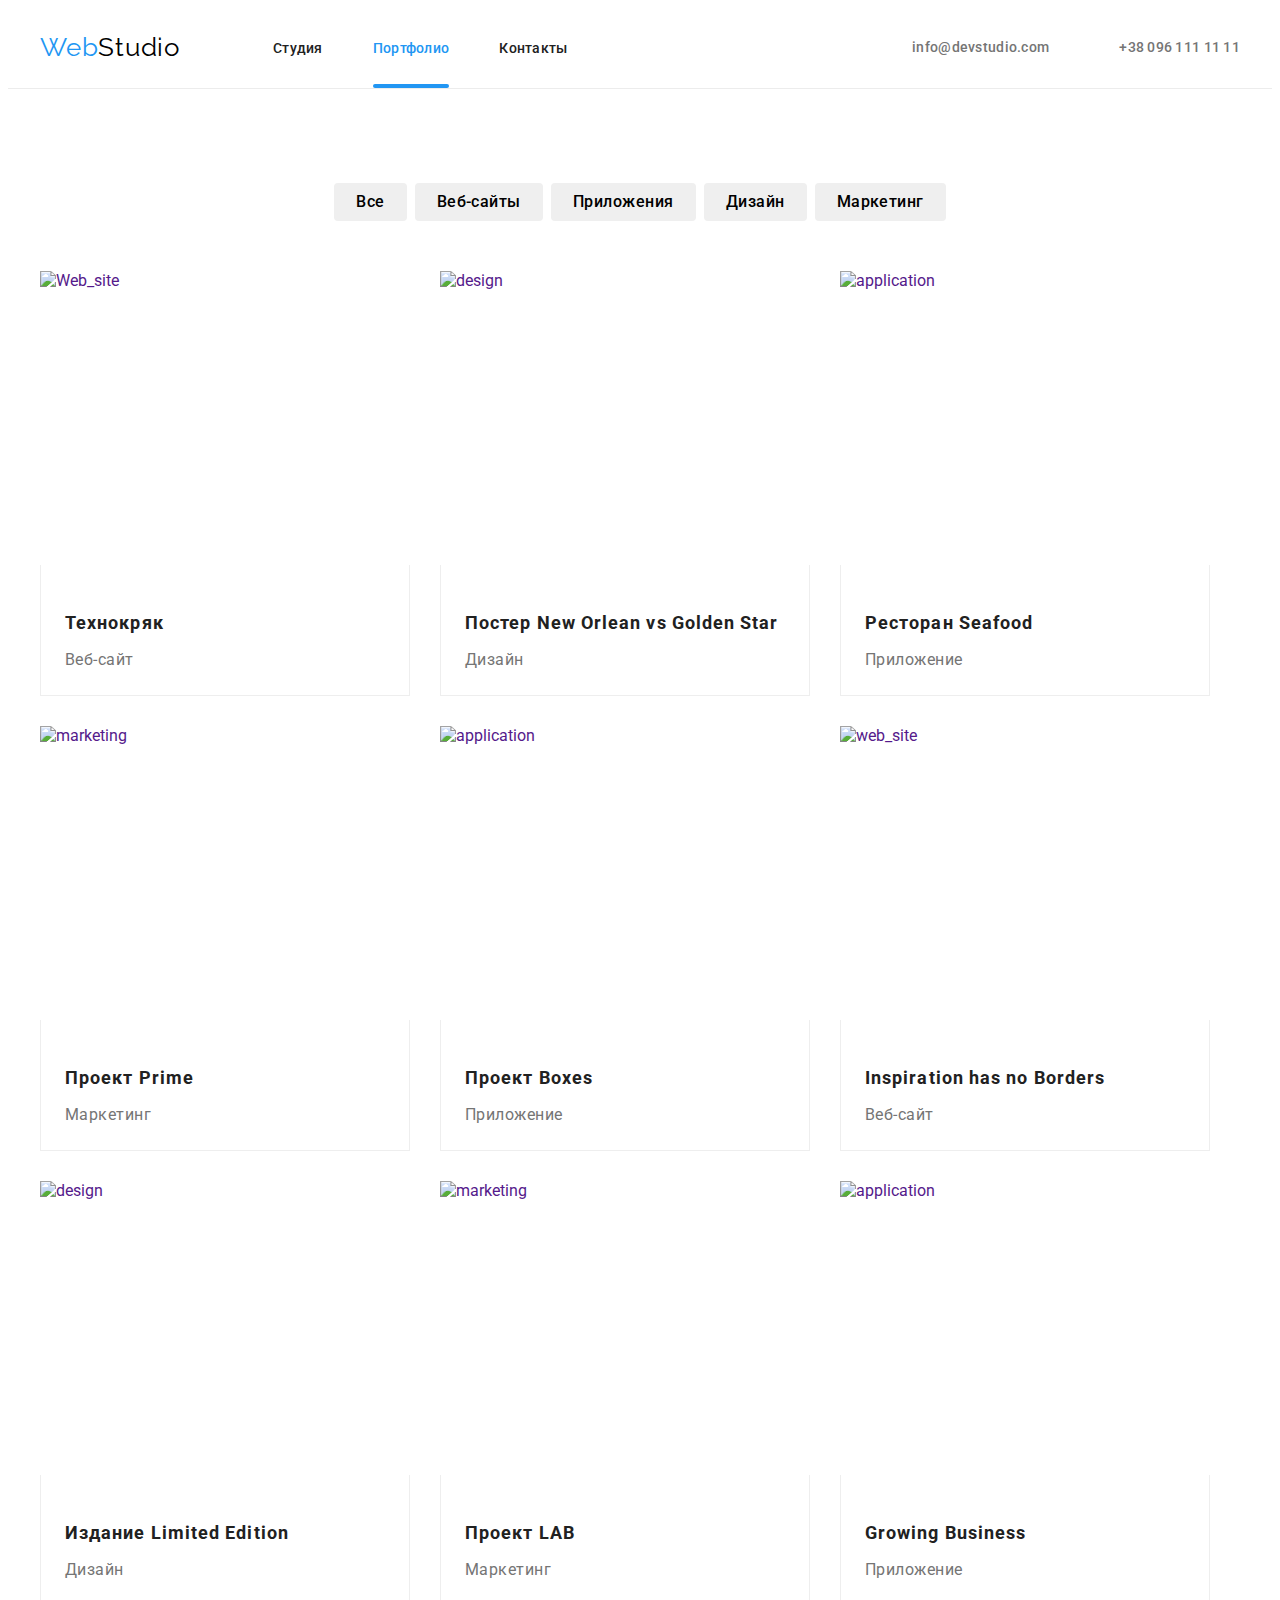
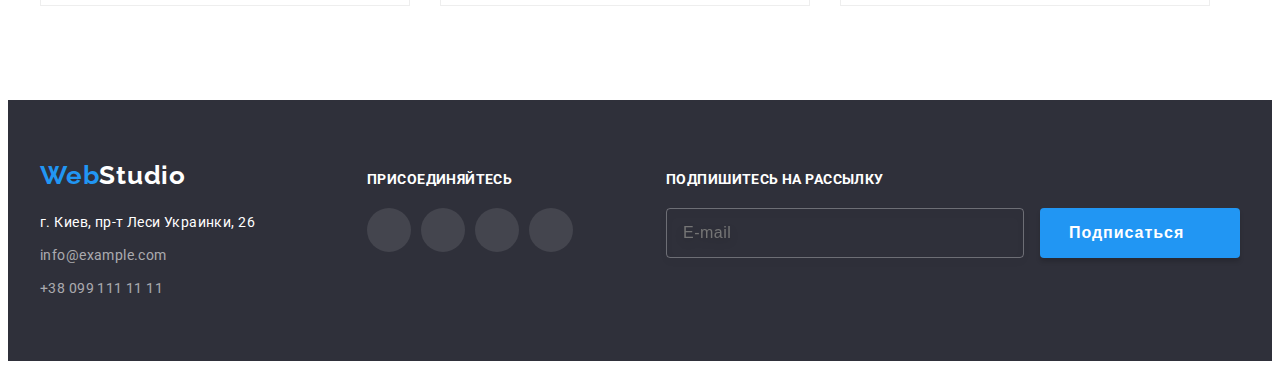
==== portfolio.html @ 1bbb50ca "зробив sass" ====
<!DOCTYPE html>
<html lang="ru">

<head>
    <meta charset="UTF-8">
    <meta http-equiv="X-UA-Compatible" content="IE=edge">
    <meta name="viewport" content="width=device-width, initial-scale=1.0">
    <title>Webstudio</title>
    <link rel="preconnect" href="https://fonts.googleapis.com">
    <link rel="preconnect" href="https://fonts.gstatic.com" crossorigin>
    <link
        href="https://fonts.googleapis.com/css2?family=Raleway:wght@700&family=Roboto:wght@400;500;700;900&display=swap"
        rel="stylesheet">
    
    <link rel="stylesheet" href="./css/modern-normalize.css">
    <link rel="stylesheet" href="./css/main.css">
</head>

<body>
    <header class="header">
        <div class="container header-container">
            <nav class="navigation">
                <a class="header-logo" href="./index.html"><span class="current">Web</span>Studio</a>
                <ul class="header-list">
                    <li class="navigation-item"><a href="./index.html" class="navigation-link">Студия</a></li>
                    <li class="navigation-item"><a href="./portfolio.html" class="navigation-link nav-underline"><span class="current">Портфолио</span></a></li>
                    <li class="navigation-item"><a href="" class="navigation-link">Контакты</a></li>
                </ul>
            </nav>
            <ul class="header-link">
                <li class="header-item"><a href="mailto:info@devstudio.com" class="header-link-mail">
                        <svg class="mail-icon" width="16" height="16">
                            <use href="./images/icons.svg#icon-envelope"></use>
                        </svg>info@devstudio.com</a></li>
                <li class="header-item"><a href="tel:+380961111111" class="header-link-tel">
                        <svg class="tel-icon" width="10" height="16">
                            <use href="./images/icons.svg#icon-smartphone"></use>
                        </svg>+38 096 111 11 11</a> </li>
            </ul>
        </div>
    </header>
    <main>
        <section class="section">
            <div class="container">
                <h1 class="visually-hidden" >Portfolio</h1>
                    <ul class="filter-list">
                        <li class="filter-item"><button type="button" class="filter-btn">Все</button></li>
                        <li class="filter-item"><button type="button" class="filter-btn">Веб-сайты</button></li>
                        <li class="filter-item"><button type="button" class="filter-btn">Приложения</button></li>
                        <li class="filter-item"><button type="button" class="filter-btn">Дизайн</button></li>
                        <li class="filter-item"><button type="button" class="filter-btn">Маркетинг</button></li>
                    </ul>
                <ul class="projects-list">
                    <li class="projects-item">
                        <a href="" class="projects-item-link">
                            <div class="project-tumb">
                                <img width="370" height="294" src="./images/pic-1.jpg" alt="Web_site">
                                <div class="project-overlay"> 
                                    <div class="project-text">
                                        <p class="hover-text">
                                        Технокряк это современная площадка распространения коронавируса. Компании используют эту платформу для цифрового
                                        шпионажа и атак на защищённые сервера конкурентов.
                                        </p>
                                    </div>
                                </div>
                            </div>
                            <div class="project-content"> <h2 class="project-name">Технокряк</h2>
                                <p class="project-type">Веб-сайт</p>
                            </div>
                        </a>
                    </li>
                    <li class="projects-item">
                        <a href="" class="projects-item-link">
                            <div class="project-tumb">
                                <img width="370" height="294" src="./images/pic-2.jpg" alt="design">
                                <div class="project-overlay">
                                    <div class="project-text">
                                        <p class="hover-text">
                                            Технокряк это современная площадка распространения коронавируса. Компании используют эту платформу для цифрового
                                            шпионажа и атак на защищённые сервера конкурентов.
                                        </p>
                                    </div>
                                </div>
                            </div>
                            <div class="project-content"> <h2 class="project-name">Постер <span lang="en">New Orlean vs Golden Star</span></h2>
                                <p class="project-type">Дизайн</p>
                            </div>
                        </a>
                    </li>
                    <li class="projects-item">
                        <a href="" class="projects-item-link">
                            <div class="project-tumb">
                                <img width="370" height="294" src="./images/pic-3.jpg" alt="application">
                                <div class="project-overlay">
                                    <div class="project-text">
                                        <p class="hover-text">
                                            Технокряк это современная площадка распространения коронавируса. Компании используют эту платформу для цифрового
                                            шпионажа и атак на защищённые сервера конкурентов.
                                        </p>
                                    </div>
                                </div>
                            </div>
                            <div class="project-content"><h2 class="project-name">Ресторан <span lang="en">Seafood</span></h2>
                                <p class="project-type">Приложение</p>
                            </div> 
                        </a>
                    </li>
                    <li class="projects-item">
                        <a href="" class="projects-item-link">
                            <div class="project-tumb">
                                <img width="370" height="294" src="./images/pic-4.jpg" alt="marketing">
                                <div class="project-overlay">
                                    <div class="project-text">
                                        <p class="hover-text">
                                            Технокряк это современная площадка распространения коронавируса. Компании используют эту платформу для
                                            цифрового
                                            шпионажа и атак на защищённые сервера конкурентов.
                                        </p>
                                    </div>
                                </div>
                            </div>
                            <div class="project-content"> <h2 class="project-name">Проект Prime</h2>
                                <p class="project-type">Маркетинг</p>
                            </div>
                        </a>
                    </li>
                    <li class="projects-item">
                        <a href="" class="projects-item-link">
                            <div class="project-tumb">
                                <img width="370" height="294" src="./images/pic-5.jpg" alt="application">
                                <div class="project-overlay">
                                    <div class="project-text">
                                        <p class="hover-text">
                                            Технокряк это современная площадка распространения коронавируса. Компании используют эту платформу для
                                            цифрового
                                            шпионажа и атак на защищённые сервера конкурентов.
                                        </p>
                                    </div>
                                </div>
                            </div>
                            <div class="project-content"> <h2 class="project-name">Проект <span lang="en">Boxes</span></h2>
                                <p class="project-type">Приложение</p>
                            </div>
                        </a>
                    </li>
                    <li class="projects-item">
                        <a href="" class="projects-item-link">
                            <div class="project-tumb">
                                <img width="370" height="294" src="./images/pic-6.jpg" alt="web_site">
                                <div class="project-overlay">
                                    <div class="project-text">
                                        <p class="hover-text">
                                            Технокряк это современная площадка распространения коронавируса. Компании используют эту платформу для
                                            цифрового
                                            шпионажа и атак на защищённые сервера конкурентов.
                                        </p>
                                    </div>
                                </div>
                            </div>
                            <div class="project-content"> <h2 class="project-name"><span lang="en">Inspiration has no Borders</span></h2>
                                <p class="project-type">Веб-сайт</p>
                            </div>
                        </a>
                    </li>
                    <li class="projects-item">
                        <a href="" class="projects-item-link">
                            <div class="project-tumb">
                                <img width="370" height="294" src="./images/pic-7.jpg" alt="design">
                                <div class="project-overlay">
                                    <div class="project-text">
                                        <p class="hover-text">
                                            Технокряк это современная площадка распространения коронавируса. Компании используют эту платформу для
                                            цифрового
                                            шпионажа и атак на защищённые сервера конкурентов.
                                        </p>
                                    </div>
                                </div>
                            </div>
                            <div class="project-content"> <h2 class="project-name">Издание <span lang="en">Limited Edition</span></h2>
                                <p class="project-type">Дизайн</p>
                            </div>
                        </a>
                    </li>
                    <li class="projects-item">
                        <a href="" class="projects-item-link">
                            <div class="project-tumb">
                                <img width="370" height="294" src="./images/pic-8.jpg" alt="marketing">
                                <div class="project-overlay">
                                    <div class="project-text">
                                        <p class="hover-text">
                                            Технокряк это современная площадка распространения коронавируса. Компании используют эту платформу для
                                            цифрового
                                            шпионажа и атак на защищённые сервера конкурентов.
                                        </p>
                                    </div>
                                </div>
                            </div>
                            <div class="project-content"> <h2 class="project-name">Проект <span lang="en">LAB</span></h2>
                                <p class="project-type">Маркетинг</p>
                            </div>
                        </a>
                    </li>
                    <li class="projects-item">
                        <a href="" class="projects-item-link">
                            <div class="project-tumb">
                                <img width="370" height="294" src="./images/pic-9.jpg" alt="application">
                                <div class="project-overlay">
                                    <div class="project-text">
                                        <p class="hover-text">
                                            Технокряк это современная площадка распространения коронавируса. Компании используют эту платформу для
                                            цифрового
                                            шпионажа и атак на защищённые сервера конкурентов.
                                        </p>
                                    </div>
                                </div>
                            </div>
                            <div class="project-content"> <h2 class="project-name"><span lang="en">Growing Business</span></h2>
                                <p class="project-type">Приложение</p>
                            </div>
                        </a>
                    </li>
                </ul>
            </div>
        </section>
    </main>
    <footer class="footer">
        <div class="container">
            <div class="footer-container">
                <div class="main-address">
                    <a class="footer-logo" href="./index.html"><span class="current">Web</span>Studio</a>
                    <address class="footer-contacts">
                        <ul class="footer-list">
                            <li class="footer-item-map">
                                <a class="footer-link-map" href="https://goo.gl/maps/9u9kL7aFhhk2bSxa9" target="_blank"
                                    rel="noopener noreferrer nofollow">г. Киев, пр-т Леси Украинки, 26</a>
                            </li>
                            <li class="footer-item-mail">
                                <a class="footer-link" href="mailto:info@example.com">info@example.com</a>
                            </li>
                            <li class="footer-item-tel">
                                <a class="footer-link" href="tel:+380991111111">+38 099 111 11 11</a>
                            </li>
                        </ul>
                    </address>
                </div>
                <div class="footer-social-links">
                    <p class="footer-subtitle">присоединяйтесь</p>
                    <ul class="footer-social-list">
                        <li class="footer-social-item">
                            <a class="footer-social-link" href="">
                                <svg class="footer-social-icon" width="20" height="20">
                                    <use href="./images/icons.svg#icon-instagram"></use>
                                </svg>
                            </a>
                        </li>
                        <li class="footer-social-item">
                            <a class="footer-social-link" href="">
                                <svg class="footer-social-icon" width="20" height="20">
                                    <use href="./images/icons.svg#icon-twitter"></use>
                                </svg>
                            </a>
                        </li>
                        <li class="footer-social-item">
                            <a class="footer-social-link" href="">
                                <svg class="footer-social-icon" width="20" height="20">
                                    <use href="./images/icons.svg#icon-facebook"></use>
                                </svg>
                            </a>
                        </li>
                        <li class="footer-social-item">
                            <a class="footer-social-link" href="">
                                <svg class="footer-social-icon" width="20" height="20">
                                    <use href="./images/icons.svg#icon-linkedin"></use>
                                </svg>
                            </a>
                        </li>
                    </ul>
                </div>
                <div class="subscription">
                    <p class="footer-subtitle">Подпишитесь на рассылку</p>
                    <form class="footer-form">
                        <input class="footer-form-input" type="email" name="user-email" id="email" placeholder="E-mail"
                            required>
                        <button class="subscription-btn" type="submit">Подписаться
                            <svg class="subscription-icon" width="24" height="24">
                                <use href="./images/icons.svg#icon-send">
                                </use>
                            </svg>
                        </button>
                    </form>
                </div>
            </div>
        </div>
    </footer>
</body>

</html>
---- css/main.css ----
:root {
  --accent-color: #2196F3;
  --header-logo-color: #000000;
  --navigation-text-color: #212121;
  --header-text-color: #757575;
  --hero-text-color: #FFFFFF;
  --hero-back-color: #2196F3;
  --about-subtitle-color: #212121;
  --about-desc-color: #757575;
  --title-text-color: #212121;
  --footer-logo-color: #FFFFFF;
  --footer-text-color: #FFFFFF;
  --footer-links-color: rgba(255, 255, 255, 0.6);
  --hero-background-color: #C4C4C4;
  --filter-title-color:#212121;
  --footer-back-color: #2F303A;
  --timing-function: cubic-bezier(0.4, 0, 0.2, 1);
}

p, h1, h2, h3, h4, h5, h6 {
  margin: 0;
}

ul {
  list-style: none;
  margin: 0;
  padding: 0;
}

button {
  cursor: pointer;
}

img {
  display: block;
}

body {
  font-family: "Roboto", sans-serif;
  color: #212121;
}

a {
  text-decoration: none;
}

textarea {
  resize: none;
}

.current {
  color: var(--accent-color);
}

.container {
  width: 1200px;
  padding-left: 15px;
  padding-right: 15px;
  margin: 0 auto;
}

.visually-hidden {
  position: absolute;
  white-space: nowrap;
  width: 1px;
  height: 1px;
  overflow: hidden;
  border: 0;
  padding: 0;
  clip: rect(0 0 0 0);
  clip-path: inset(50%);
  margin: -1px;
}

.header {
  padding-top: 24px;
  padding-bottom: 25px;
  border-bottom: 1px solid #ECECEC;
}

.header-container {
  display: flex;
  align-items: center;
}

.navigation {
  display: flex;
  align-items: center;
}

.header-logo {
  font-family: "Raleway", sans-serif;
  font-size: 26px;
  line-height: 1.2;
  letter-spacing: 0.03em;
  color: var(--header-logo-color);
  margin-right: 93px;
}

.header-list {
  display: flex;
}

.navigation-item + .navigation-item {
  margin-left: 50px;
}

.navigation-link {
  position: relative;
  font-weight: 500;
  font-size: 14px;
  line-height: 1.14;
  letter-spacing: 0.02em;
  color: var(--navigation-text-color);
  padding-top: 32px;
  padding-bottom: 32px;
  transition: color 250ms var(--timing-function);
}

.navigation-link:hover, .navigation-link:focus {
  color: var(--accent-color);
}

.nav-underline::after {
  content: "";
  position: absolute;
  left: 0;
  bottom: 0;
  display: block;
  width: 100%;
  height: 4px;
  border-radius: 2px;
  background-color: var(--accent-color);
  transition: opacity 250ms var(--timing-function);
}

.header-link {
  display: flex;
  margin-left: auto;
}

.header-item {
  margin-left: 50px;
}

.header-link-mail, .header-link-tel {
  align-items: center;
  display: flex;
  font-weight: 500;
  font-size: 14px;
  line-height: 1.14;
  letter-spacing: 0.02em;
  color: var(--header-text-color);
  transition: color 250ms var(--timing-function);
}

.header-link-mail:hover, .header-link-mail:focus, .header-link-tel:hover, .header-link-tel:focus {
  color: var(--accent-color);
}

.mail-icon, .tel-icon {
  fill: currentColor;
  margin-right: 10px;
}

.hero {
  background-color: var(--hero-background-color);
  background-image: linear-gradient(rgba(47, 48, 58, 0.4), rgba(47, 48, 58, 0.4)), url(../images/hero-bg.jpg);
  background-repeat: no-repeat;
  background-position: center;
  background-size: cover;
  text-align: center;
  padding: 200px 0;
  max-width: 1600px;
  margin: 0 auto;
}

.hero-slogan {
  font-weight: 900;
  font-size: 44px;
  line-height: 1.36;
  text-align: center;
  letter-spacing: 0.06em;
  text-transform: uppercase;
  color: var(--hero-text-color);
  width: 696px;
  margin: 0 auto;
}

.hero-btn {
  font-family: inherit;
  font-weight: 700;
  font-size: 16px;
  line-height: 1.87;
  letter-spacing: 0.06em;
  background-color: var(--accent-color);
  color: var(--hero-text-color);
  border-radius: 4px;
  border: 0px;
  min-width: 200px;
  height: 50px;
  margin-top: 30px;
  transition: box-shadow 250ms var(--timing-function);
}

.hero-btn:hover, .hero-btn:focus {
  box-shadow: 0px 4px 4px rgba(0, 0, 0, 0.15);
}

.section {
  padding-top: 94px;
  padding-bottom: 94px;
}

.about-list {
  display: flex;
  justify-content: center;
}

.about-item {
  width: 270px;
}

.about-item-icon {
  height: 120px;
  background: #F5F4FA;
  border-radius: 4px;
  display: flex;
  align-items: center;
  justify-content: center;
}

.item-icon {
  display: flex;
}

.about-item + .about-item {
  margin-left: 30px;
}

.about-subtitle {
  font-weight: bold;
  font-size: 14px;
  line-height: 1.14;
  letter-spacing: 0.03em;
  text-transform: uppercase;
  color: var(--about-subtitle-color);
  margin-bottom: 10px;
  margin-top: 30px;
}

.about-desc {
  font-size: 14px;
  line-height: 1.71;
  letter-spacing: 0.03em;
  color: var(--about-desc-color);
}

.title {
  font-size: 36px;
  line-height: 1.16;
  text-align: center;
  letter-spacing: 0.03em;
  color: var(--title-text-color);
  margin-bottom: 50px;
}

.about-tasks {
  padding-top: 0px;
}

.about-tasks-list {
  display: flex;
  margin-left: -30px;
  margin-bottom: -30px;
  flex-wrap: wrap;
}

.about-tasks-item {
  position: relative;
  flex-basis: calc(100% / 3 - 30px);
  margin-left: 30px;
  margin-bottom: 30px;
}

.about-tasks-products {
  position: absolute;
  bottom: 0;
  width: 100%;
  height: 70px;
  display: flex;
  justify-content: center;
  align-items: center;
  font-weight: 700;
  font-size: 14px;
  line-height: 1.14;
  letter-spacing: 0.03em;
  text-transform: uppercase;
  background: rgba(47, 48, 58, 0.8);
  color: #FFFFFF;
}

.about-team {
  background: #F5F4FA;
}

.about-team-list {
  display: flex;
  margin-left: -30px;
  margin-bottom: -30px;
  flex-wrap: wrap;
}

.about-team-item {
  flex-basis: calc(100% / 4 - 30px);
  margin-left: 30px;
  margin-bottom: 30px;
  box-shadow: 0px 1px 3px rgba(0, 0, 0, 0.12), 0px 1px 1px rgba(0, 0, 0, 0.14), 0px 2px 1px rgba(0, 0, 0, 0.2);
  background: #FFFFFF;
  border-radius: 0px 0px 4px 4px;
}

.about-team-content {
  text-align: center;
  padding-top: 30px;
  padding-bottom: 30px;
}

.workman {
  font-weight: 500;
  font-size: 16px;
  line-height: 1.18;
  letter-spacing: 0.03em;
  color: var(--title-text-color);
  margin-bottom: 10px;
}

.speciality {
  font-size: 16px;
  line-height: 1.18;
  letter-spacing: 0.03em;
  color: var(--about-desc-color);
  margin-bottom: 16px;
}

.workman-social-list {
  display: flex;
  justify-content: center;
}

.workman-social-link {
  width: 44px;
  height: 44px;
  border-radius: 50%;
  display: flex;
  align-items: center;
  justify-content: center;
  color: #AFB1B8;
  transition: color 250ms var(--timing-function), background-color 250ms var(--timing-function);
}

.workman-social-link:hover, .workman-social-link:focus {
  color: #FFFFFF;
  background-color: var(--accent-color);
}

.workman-social-icon {
  fill: currentColor;
}

.clients-links-list {
  display: flex;
  justify-content: center;
}

.clients-links-item + .clients-links-item {
  margin-left: 30px;
}

.client-link {
  width: 170px;
  height: 92px;
  border: 1px solid;
  display: flex;
  align-items: center;
  justify-content: center;
  border-radius: 4px;
  color: #afb1b8;
  transition: color 250ms var(--timing-function), border-color 250ms var(--timing-function);
}

.client-link:hover, .client-link:focus {
  color: var(--accent-color);
  border-color: var(--accent-color);
}

.client-link-icon {
  width: 106px;
  height: 60px;
  fill: currentColor;
}

.footer {
  background-color: var(--footer-back-color);
  max-width: 1600px;
  margin: 0 auto;
  padding-top: 60px;
  padding-bottom: 60px;
}

.footer-container {
  display: flex;
  align-items: baseline;
}

.main-address {
  flex-grow: 1;
  margin-right: 70px;
}

.footer-logo {
  display: block;
  font-family: "Raleway", sans-serif;
  font-weight: 700;
  font-size: 26px;
  line-height: 1.19;
  letter-spacing: 0.03em;
  color: var(--footer-logo-color);
  margin-bottom: 20px;
}

.footer-link-map {
  font-style: normal;
  font-size: 14px;
  line-height: 1.71;
  letter-spacing: 0.03em;
  color: white;
  margin-bottom: 9px;
  transition: color 250ms var(--timing-function);
}

.footer-link-map:hover, .footer-link-map:focus {
  color: var(--accent-color);
}

.footer-link {
  font-style: normal;
  font-size: 14px;
  line-height: 1.71;
  letter-spacing: 0.03em;
  color: var(--footer-links-color);
  transition: color 250ms var(--timing-function);
}

.footer-link:hover, .footer-link:focus {
  color: var(--accent-color);
}

.footer-item-map {
  margin-bottom: 9px;
}

.footer-item-mail {
  margin-bottom: 9px;
}

.footer-subtitle {
  display: inline-block;
  font-weight: 700;
  font-size: 14px;
  line-height: 1.14;
  letter-spacing: 0.03em;
  text-transform: uppercase;
  color: var(--footer-text-color);
  margin-bottom: 20px;
}

.footer-social-list {
  display: flex;
  justify-content: center;
}

.footer-social-item + .footer-social-item {
  margin-left: 10px;
}

.footer-social-link {
  width: 44px;
  height: 44px;
  border-radius: 50%;
  display: flex;
  align-items: center;
  justify-content: center;
  background: rgba(255, 255, 255, 0.1);
  transition: background-color 250ms var(--timing-function);
}

.footer-social-link:hover, .footer-social-link:focus {
  background-color: var(--accent-color);
}

.footer-social-icon {
  fill: var(--footer-text-color);
}

.subscription {
  margin-left: 93px;
}

.footer-form {
  justify-content: space-between;
}

.footer-form-input {
  width: 358px;
  height: 50px;
  background-color: transparent;
  border: 1px solid rgba(255, 255, 255, 0.3);
  box-sizing: border-box;
  filter: drop-shadow(0px 4px 4px rgba(0, 0, 0, 0.15));
  border-radius: 4px;
  padding-left: 16px;
  color: rgba(255, 255, 255, 0.6);
  font-size: 16px;
  line-height: 1.25;
  letter-spacing: 0.03em;
  display: inline-block;
}

.subscription-btn {
  width: 200px;
  height: 50px;
  background-color: var(--accent-color);
  box-shadow: 0px 4px 4px rgba(0, 0, 0, 0.15);
  border-radius: 4px;
  border: 0px;
  font-weight: 700;
  font-size: 16px;
  line-height: 1.87;
  letter-spacing: 0.06em;
  color: #FFFFFF;
  margin-left: 12px;
  padding: 10px 28px 10px 29px;
  display: inline-flex;
  align-items: center;
}

.subscription-icon {
  margin-left: 10px;
}

.backdrop {
  position: fixed;
  top: 0px;
  left: 0px;
  width: 100%;
  height: 100%;
  background-color: rgba(0, 0, 0, 0.2);
  opacity: 1;
  transition: opacity 250ms var(--timing-function);
}

.backdrop.is-hidden {
  opacity: 0;
  pointer-events: none;
}

.modal {
  position: absolute;
  top: 50%;
  left: 50%;
  transform: translate(-50%, -50%);
  min-width: 528px;
  min-height: 581px;
  background-color: #FFFFFF;
  padding: 15px;
  box-shadow: 0px 1px 3px rgba(0, 0, 0, 0.12), 0px 1px 1px rgba(0, 0, 0, 0.14), 0px 2px 1px rgba(0, 0, 0, 0.2);
  border-radius: 4px;
  padding: 40px;
}

.modal-title {
  font-style: normal;
  font-weight: 700;
  font-size: 20px;
  line-height: 1.15;
  text-align: center;
  letter-spacing: 0.03em;
  color: var(--about-subtitle-color);
  margin-bottom: 12px;
}

.form {
  width: 448px;
}

.form-field {
  display: flex;
  flex-direction: column;
  margin-bottom: 10px;
}

.form-label {
  display: block;
  font-style: normal;
  font-weight: normal;
  font-size: 12px;
  line-height: 1.16;
  letter-spacing: 0.01em;
  color: #757575;
  margin-bottom: 4px;
  position: relative;
}

.modal-input-wrap {
  position: relative;
}

.form-input {
  width: 100%;
  height: 40px;
  border: 1px solid rgba(33, 33, 33, 0.2);
  box-sizing: border-box;
  border-radius: 4px;
  padding-left: 42px;
  outline: none;
  cursor: pointer;
  transition: border-color 250ms var(--timing-function);
}

.form-input:focus {
  border-color: var(--accent-color);
}

.modal-icon {
  position: absolute;
  top: 50%;
  left: 12px;
  transform: translateY(-50%);
  transition: filter 250ms var(--timing-function), fill 250ms var(--timing-function);
}

.form-input:focus + .modal-icon {
  fill: var(--accent-color);
  filter: drop-shadow(0px 4px 4px rgba(0, 0, 0, 0.25));
}

.modal-comment {
  margin-bottom: -10px;
}

.form-comment {
  width: 100%;
  height: 120px;
  padding: 12px 16px;
  border: 1px solid rgba(33, 33, 33, 0.2);
  border-radius: 4px;
  outline: none;
  cursor: pointer;
  font: inherit;
  transition: border-color 250ms var(--timing-function);
}

.form-comment:focus {
  border-color: var(--accent-color);
}

.form-comment::placeholder {
  font-size: 14px;
  line-height: 1.14;
  letter-spacing: 0.01em;
  color: rgba(117, 117, 117, 0.5);
}

.checkbox-block {
  margin-top: 20px;
  margin-bottom: 30px;
  display: flex;
  align-items: center;
  justify-content: center;
}

.modal-check-text {
  display: flex;
  align-items: center;
  font-size: 14px;
  line-height: 1.71;
  letter-spacing: 0.03em;
  color: #757575;
}

.modal-check-icon {
  fill: transparent;
}

.modal-check-text span {
  width: 16px;
  height: 15px;
  border: 2px solid var(--about-subtitle-color);
  border-radius: 2px;
  margin-right: 7px;
  display: flex;
  align-items: center;
  justify-content: center;
}

.modal-check:checked + .modal-check-text > span {
  background-color: #2196F3;
  border: none;
}

.modal-check:checked + .modal-check-text svg {
  fill: var(--footer-logo-color);
}

.modal-submit {
  display: flex;
  justify-content: center;
}

.modal-submit-btn {
  width: 200px;
  height: 50px;
  background: #2196F3;
  box-shadow: 0px 4px 4px rgba(0, 0, 0, 0.15);
  border-radius: 4px;
  border: none;
  font-weight: 700;
  font-size: 16px;
  line-height: 1.87;
  letter-spacing: 0.06em;
  color: #FFFFFF;
}

.policy-link {
  text-decoration-line: underline;
  color: #2196F3;
}

.close-modal {
  position: absolute;
  width: 30px;
  height: 30px;
  background: #FFFFFF;
  border: 1px solid rgba(0, 0, 0, 0.1);
  border-radius: 50%;
  top: 8px;
  right: 8px;
}

.close-modal-icon {
  padding: auto;
  cursor: pointer;
  transition: fill 250ms var(--timing-function);
}

.close-modal-icon:hover {
  fill: var(--accent-color);
}

.filter-item + .filter-item {
  margin-left: 8px;
}

.filter-btn {
  font-family: inherit;
  font-weight: 500;
  font-size: 16px;
  line-height: 1.62;
  text-align: center;
  letter-spacing: 0.03em;
  border: 0px;
  border-radius: 4px;
  padding-top: 6px;
  padding-right: 22px;
  padding-bottom: 6px;
  padding-left: 22px;
  transition: color 250ms var(--timing-function), background-color 250ms var(--timing-function), box-shadow 250ms var(--timing-function);
}

.filter-btn:hover, .filter-btn:focus {
  color: var(--hero-text-color);
  background-color: var(--accent-color);
  box-shadow: 0px 3px 1px rgba(0, 0, 0, 0.1), 0px 1px 2px rgba(0, 0, 0, 0.08), 0px 2px 2px rgba(0, 0, 0, 0.12);
}

.filter-list {
  display: flex;
  margin-bottom: 50px;
  justify-content: center;
}

.projects-list {
  display: flex;
  margin-left: -30px;
  margin-bottom: -30px;
  flex-wrap: wrap;
}

.projects-item {
  flex-basis: calc(100% / 9 - 30px);
  margin-left: 30px;
  margin-bottom: 30px;
}

.projects-item-link {
  display: inline-block;
  transition: background-color 250ms var(--timing-function), box-shadow 250ms var(--timing-function);
}

.projects-item-link:hover, .projects-item-link:focus {
  background-color: #FFFFFF;
  box-shadow: 0px 1px 1px rgba(0, 0, 0, 0.12), 0px 4px 4px rgba(0, 0, 0, 0.06), 1px 4px 6px rgba(0, 0, 0, 0.16);
}

.projects-item-link:hover .project-overlay, .projects-item-link:focus .project-overlay {
  transform: translateY(0%);
}

.project-tumb {
  position: relative;
  overflow: hidden;
}

.project-overlay {
  position: absolute;
  top: 0;
  left: 0;
  width: 100%;
  height: 100%;
  background-color: rgba(33, 150, 243, 0.9);
  transform: translateY(150%);
  transition: transform 250ms var(--timing-function);
}

.project-text {
  position: absolute;
  top: 50%;
  left: 50%;
  transform: translate(-50%, -50%);
}

.project-content {
  background: #FFFFFF;
  border: 1px solid #EEEEEE;
  border-top: 0px;
  box-sizing: border-box;
  padding: 20px 24px;
  position: relative;
}

.project-name {
  font-size: 18px;
  line-height: 2.00;
  letter-spacing: 0.06em;
  color: var(--filter-title-color);
  margin-top: 20px;
  margin-bottom: 4px;
}

.project-type {
  font-size: 16px;
  line-height: 1.87;
  letter-spacing: 0.03em;
  color: var(--about-desc-color);
}

.hover-text {
  width: 322px;
  font-size: 18px;
  line-height: 1.56;
  letter-spacing: 0.03em;
  color: var(--hero-text-color);
}
/*# sourceMappingURL=main.css.map */
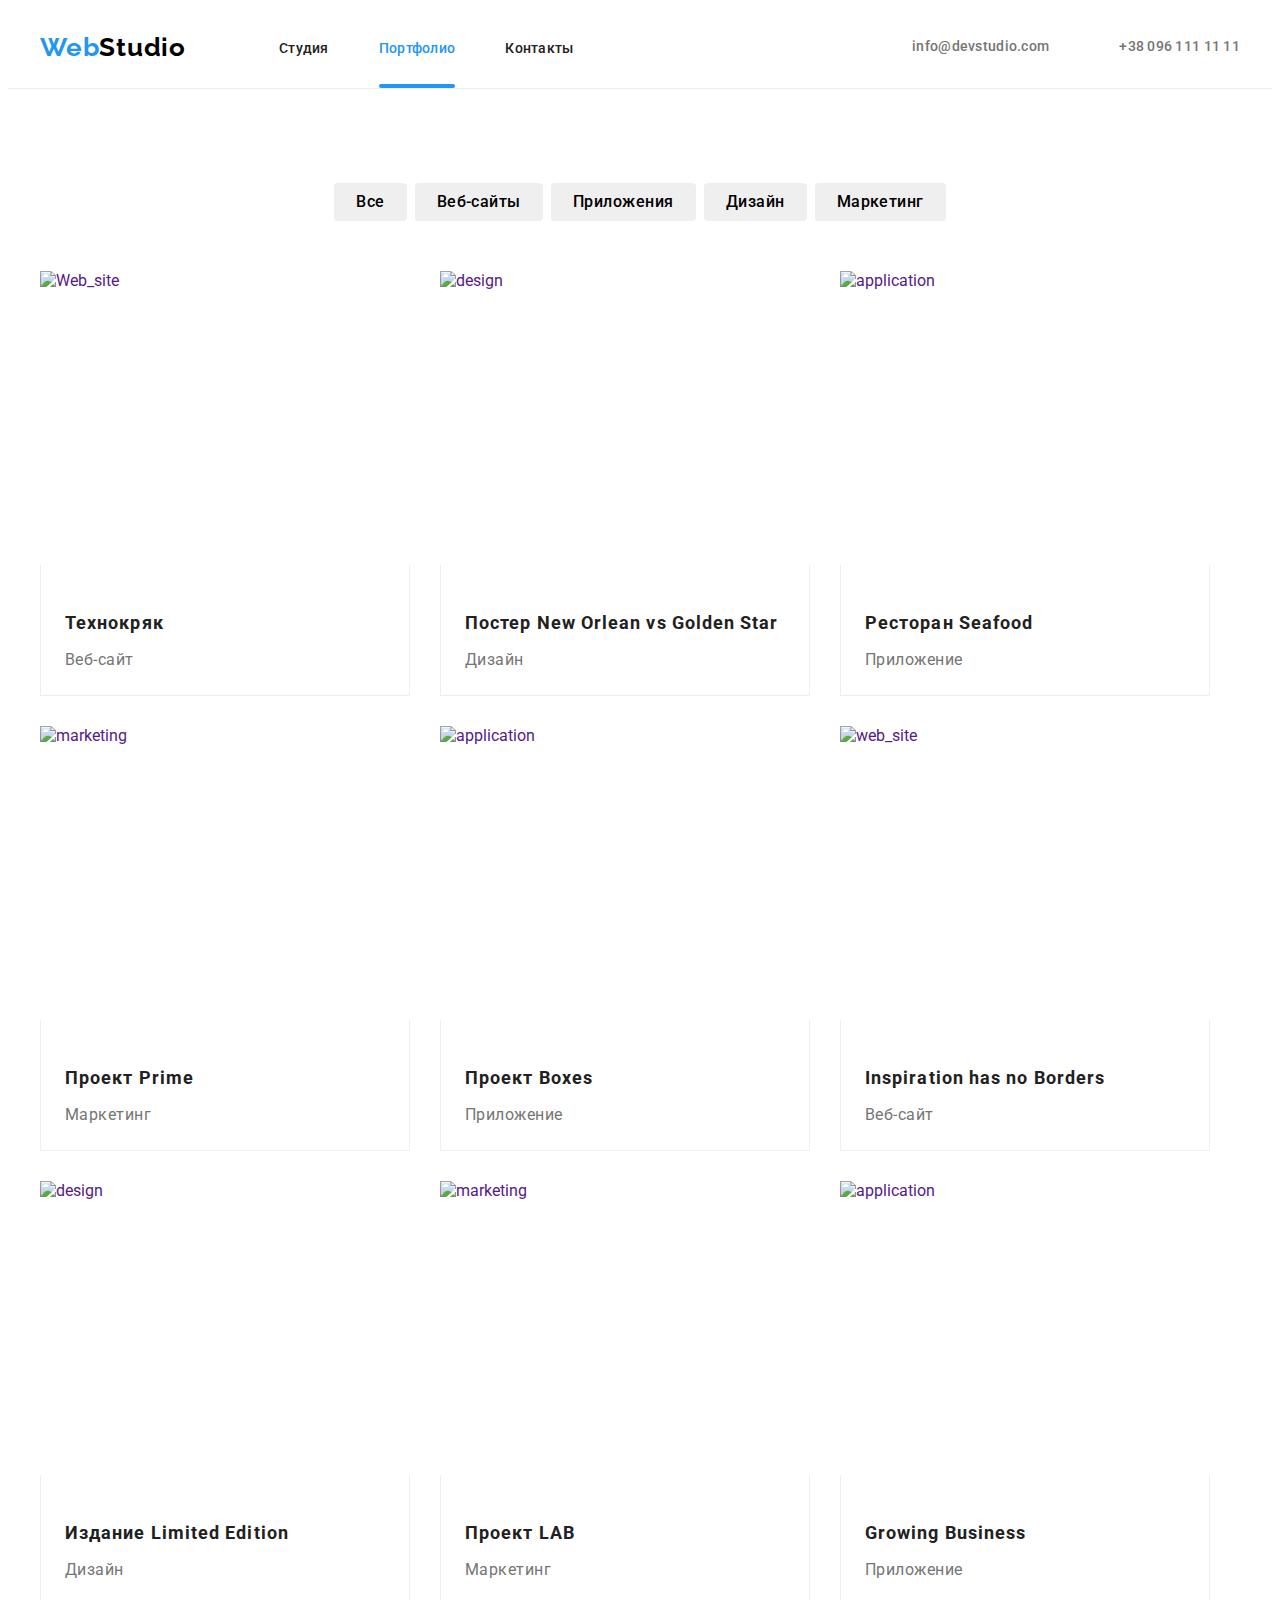
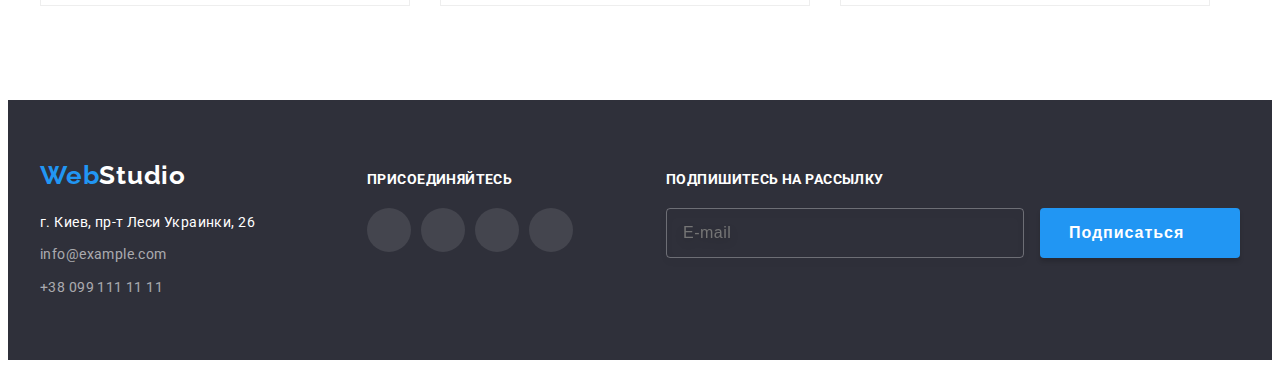
==== commit 6b961dc0: "останній варіант перед здачею" ====
--- a/portfolio.html
+++ b/portfolio.html
@@ -18,204 +18,203 @@
 
 <body>
     <header class="header">
-        <div class="container header-container">
-            <nav class="navigation">
-                <a class="header-logo" href="./index.html"><span class="current">Web</span>Studio</a>
-                <ul class="header-list">
-                    <li class="navigation-item"><a href="./index.html" class="navigation-link">Студия</a></li>
-                    <li class="navigation-item"><a href="./portfolio.html" class="navigation-link nav-underline"><span class="current">Портфолио</span></a></li>
-                    <li class="navigation-item"><a href="" class="navigation-link">Контакты</a></li>
+        <div class="container header__content">
+        <nav class="navigation">
+            <a class="logo logo--header-theme" href="./index.html"><span class="current">Web</span>Studio</a>
+                <ul class="nav-list">
+                    <li class="nav-list__item">
+                        <a href="./index.html" class="nav-list__link">Студия</a></li>
+                    <li class="nav-list__item">
+                        <a href="./portfolio.html" class="nav-list__link nav-underline"><span class="current">Портфолио</span></a></li>
+                    <li class="nav-list__item">
+                        <a href="" class="nav-list__link">Контакты</a></li>
                 </ul>
-            </nav>
-            <ul class="header-link">
-                <li class="header-item"><a href="mailto:info@devstudio.com" class="header-link-mail">
-                        <svg class="mail-icon" width="16" height="16">
-                            <use href="./images/icons.svg#icon-envelope"></use>
-                        </svg>info@devstudio.com</a></li>
-                <li class="header-item"><a href="tel:+380961111111" class="header-link-tel">
-                        <svg class="tel-icon" width="10" height="16">
-                            <use href="./images/icons.svg#icon-smartphone"></use>
-                        </svg>+38 096 111 11 11</a> </li>
+        </nav>
+            <ul class="header-link ">
+                <li class="header-link__item"><a href="mailto:info@devstudio.com" class="header-link__mail">
+                    <svg class="header-link__mail-icon" width="16" height="16"><use href="./images/icons.svg#icon-envelope"></use></svg>info@devstudio.com</a></li>
+                <li class="header-link__item"><a href="tel:+380961111111" class="header-link__tel">
+                    <svg class="header-link__tel-icon" width="10" height="16"><use href="./images/icons.svg#icon-smartphone"></use></svg>+38 096 111 11 11</a> </li>
             </ul>
         </div>
     </header>
     <main>
         <section class="section">
-            <div class="container">
-                <h1 class="visually-hidden" >Portfolio</h1>
-                    <ul class="filter-list">
-                        <li class="filter-item"><button type="button" class="filter-btn">Все</button></li>
-                        <li class="filter-item"><button type="button" class="filter-btn">Веб-сайты</button></li>
-                        <li class="filter-item"><button type="button" class="filter-btn">Приложения</button></li>
-                        <li class="filter-item"><button type="button" class="filter-btn">Дизайн</button></li>
-                        <li class="filter-item"><button type="button" class="filter-btn">Маркетинг</button></li>
+            <div class="portfolio-content container">
+                <h1 class="portfolio-content__title visually-hidden" >Portfolio</h1>
+                    <ul class="portfolio-content__list filter-list">
+                        <li class="filter-list__item"><button type="button" class="filter-list__btn">Все</button></li>
+                        <li class="filter-list__item"><button type="button" class="filter-list__btn">Веб-сайты</button></li>
+                        <li class="filter-list__item"><button type="button" class="filter-list__btn">Приложения</button></li>
+                        <li class="filter-list__item"><button type="button" class="filter-list__btn">Дизайн</button></li>
+                        <li class="filter-list__item"><button type="button" class="filter-list__btn">Маркетинг</button></li>
                     </ul>
-                <ul class="projects-list">
-                    <li class="projects-item">
-                        <a href="" class="projects-item-link">
-                            <div class="project-tumb">
+                <ul class="projects">
+                    <li class="projects__item">
+                        <a href="" class="projects__link">
+                            <div class="projects__tumb">
                                 <img width="370" height="294" src="./images/pic-1.jpg" alt="Web_site">
-                                <div class="project-overlay"> 
-                                    <div class="project-text">
-                                        <p class="hover-text">
+                                <div class="projects__overlay"> 
+                                    <div class="projects__text">
+                                        <p class="projects__hover">
                                         Технокряк это современная площадка распространения коронавируса. Компании используют эту платформу для цифрового
                                         шпионажа и атак на защищённые сервера конкурентов.
                                         </p>
                                     </div>
                                 </div>
                             </div>
-                            <div class="project-content"> <h2 class="project-name">Технокряк</h2>
-                                <p class="project-type">Веб-сайт</p>
-                            </div>
-                        </a>
-                    </li>
-                    <li class="projects-item">
-                        <a href="" class="projects-item-link">
-                            <div class="project-tumb">
+                            <div class="projects__content"> <h2 class="projects__name">Технокряк</h2>
+                                <p class="projects__type">Веб-сайт</p>
+                            </div>
+                        </a>
+                    </li>
+                    <li class="projects__item">
+                        <a href="" class="projects__link">
+                            <div class="projects__tumb">
                                 <img width="370" height="294" src="./images/pic-2.jpg" alt="design">
-                                <div class="project-overlay">
-                                    <div class="project-text">
-                                        <p class="hover-text">
+                                <div class="projects__overlay">
+                                    <div class="projects__text">
+                                        <p class="projects__hover">
                                             Технокряк это современная площадка распространения коронавируса. Компании используют эту платформу для цифрового
                                             шпионажа и атак на защищённые сервера конкурентов.
                                         </p>
                                     </div>
                                 </div>
                             </div>
-                            <div class="project-content"> <h2 class="project-name">Постер <span lang="en">New Orlean vs Golden Star</span></h2>
-                                <p class="project-type">Дизайн</p>
-                            </div>
-                        </a>
-                    </li>
-                    <li class="projects-item">
-                        <a href="" class="projects-item-link">
-                            <div class="project-tumb">
+                            <div class="projects__content"> <h2 class="projects__name">Постер <span lang="en">New Orlean vs Golden Star</span></h2>
+                                <p class="projects__type">Дизайн</p>
+                            </div>
+                        </a>
+                    </li>
+                    <li class="projects__item">
+                        <a href="" class="projects__link">
+                            <div class="projects__tumb">
                                 <img width="370" height="294" src="./images/pic-3.jpg" alt="application">
-                                <div class="project-overlay">
-                                    <div class="project-text">
-                                        <p class="hover-text">
+                                <div class="projects__overlay">
+                                    <div class="projects__text">
+                                        <p class="projects__hover">
                                             Технокряк это современная площадка распространения коронавируса. Компании используют эту платформу для цифрового
                                             шпионажа и атак на защищённые сервера конкурентов.
                                         </p>
                                     </div>
                                 </div>
                             </div>
-                            <div class="project-content"><h2 class="project-name">Ресторан <span lang="en">Seafood</span></h2>
-                                <p class="project-type">Приложение</p>
+                            <div class="projects__content"><h2 class="projects__name">Ресторан <span lang="en">Seafood</span></h2>
+                                <p class="projects__type">Приложение</p>
                             </div> 
                         </a>
                     </li>
-                    <li class="projects-item">
-                        <a href="" class="projects-item-link">
-                            <div class="project-tumb">
+                    <li class="projects__item">
+                        <a href="" class="projects__link">
+                            <div class="projects__tumb">
                                 <img width="370" height="294" src="./images/pic-4.jpg" alt="marketing">
-                                <div class="project-overlay">
-                                    <div class="project-text">
-                                        <p class="hover-text">
-                                            Технокряк это современная площадка распространения коронавируса. Компании используют эту платформу для
-                                            цифрового
-                                            шпионажа и атак на защищённые сервера конкурентов.
-                                        </p>
-                                    </div>
-                                </div>
-                            </div>
-                            <div class="project-content"> <h2 class="project-name">Проект Prime</h2>
-                                <p class="project-type">Маркетинг</p>
-                            </div>
-                        </a>
-                    </li>
-                    <li class="projects-item">
-                        <a href="" class="projects-item-link">
-                            <div class="project-tumb">
+                                <div class="projects__overlay">
+                                    <div class="projects__text">
+                                        <p class="projects__hover">
+                                            Технокряк это современная площадка распространения коронавируса. Компании используют эту платформу для
+                                            цифрового
+                                            шпионажа и атак на защищённые сервера конкурентов.
+                                        </p>
+                                    </div>
+                                </div>
+                            </div>
+                            <div class="projects__content"> <h2 class="projects__name">Проект Prime</h2>
+                                <p class="projects__type">Маркетинг</p>
+                            </div>
+                        </a>
+                    </li>
+                    <li class="projects__item">
+                        <a href="" class="projects__link">
+                            <div class="projects__tumb">
                                 <img width="370" height="294" src="./images/pic-5.jpg" alt="application">
-                                <div class="project-overlay">
-                                    <div class="project-text">
-                                        <p class="hover-text">
-                                            Технокряк это современная площадка распространения коронавируса. Компании используют эту платформу для
-                                            цифрового
-                                            шпионажа и атак на защищённые сервера конкурентов.
-                                        </p>
-                                    </div>
-                                </div>
-                            </div>
-                            <div class="project-content"> <h2 class="project-name">Проект <span lang="en">Boxes</span></h2>
-                                <p class="project-type">Приложение</p>
-                            </div>
-                        </a>
-                    </li>
-                    <li class="projects-item">
-                        <a href="" class="projects-item-link">
-                            <div class="project-tumb">
+                                <div class="projects__overlay">
+                                    <div class="projects__text">
+                                        <p class="projects__hover">
+                                            Технокряк это современная площадка распространения коронавируса. Компании используют эту платформу для
+                                            цифрового
+                                            шпионажа и атак на защищённые сервера конкурентов.
+                                        </p>
+                                    </div>
+                                </div>
+                            </div>
+                            <div class="projects__content"> <h2 class="projects__name">Проект <span lang="en">Boxes</span></h2>
+                                <p class="projects__type">Приложение</p>
+                            </div>
+                        </a>
+                    </li>
+                    <li class="projects__item">
+                        <a href="" class="projects__link">
+                            <div class="projects__tumb">
                                 <img width="370" height="294" src="./images/pic-6.jpg" alt="web_site">
-                                <div class="project-overlay">
-                                    <div class="project-text">
-                                        <p class="hover-text">
-                                            Технокряк это современная площадка распространения коронавируса. Компании используют эту платформу для
-                                            цифрового
-                                            шпионажа и атак на защищённые сервера конкурентов.
-                                        </p>
-                                    </div>
-                                </div>
-                            </div>
-                            <div class="project-content"> <h2 class="project-name"><span lang="en">Inspiration has no Borders</span></h2>
-                                <p class="project-type">Веб-сайт</p>
-                            </div>
-                        </a>
-                    </li>
-                    <li class="projects-item">
-                        <a href="" class="projects-item-link">
-                            <div class="project-tumb">
+                                <div class="projects__overlay">
+                                    <div class="projects__text">
+                                        <p class="projects__hover">
+                                            Технокряк это современная площадка распространения коронавируса. Компании используют эту платформу для
+                                            цифрового
+                                            шпионажа и атак на защищённые сервера конкурентов.
+                                        </p>
+                                    </div>
+                                </div>
+                            </div>
+                            <div class="projects__content"> <h2 class="projects__name"><span lang="en">Inspiration has no Borders</span></h2>
+                                <p class="projects__type">Веб-сайт</p>
+                            </div>
+                        </a>
+                    </li>
+                    <li class="projects__item">
+                        <a href="" class="projects__link">
+                            <div class="projects__tumb">
                                 <img width="370" height="294" src="./images/pic-7.jpg" alt="design">
-                                <div class="project-overlay">
-                                    <div class="project-text">
-                                        <p class="hover-text">
-                                            Технокряк это современная площадка распространения коронавируса. Компании используют эту платформу для
-                                            цифрового
-                                            шпионажа и атак на защищённые сервера конкурентов.
-                                        </p>
-                                    </div>
-                                </div>
-                            </div>
-                            <div class="project-content"> <h2 class="project-name">Издание <span lang="en">Limited Edition</span></h2>
-                                <p class="project-type">Дизайн</p>
-                            </div>
-                        </a>
-                    </li>
-                    <li class="projects-item">
-                        <a href="" class="projects-item-link">
-                            <div class="project-tumb">
+                                <div class="projects__overlay">
+                                    <div class="projects__text">
+                                        <p class="projects__hover">
+                                            Технокряк это современная площадка распространения коронавируса. Компании используют эту платформу для
+                                            цифрового
+                                            шпионажа и атак на защищённые сервера конкурентов.
+                                        </p>
+                                    </div>
+                                </div>
+                            </div>
+                            <div class="projects__content"> <h2 class="projects__name">Издание <span lang="en">Limited Edition</span></h2>
+                                <p class="projects__type">Дизайн</p>
+                            </div>
+                        </a>
+                    </li>
+                    <li class="projects__item">
+                        <a href="" class="projects__link">
+                            <div class="projects__tumb">
                                 <img width="370" height="294" src="./images/pic-8.jpg" alt="marketing">
-                                <div class="project-overlay">
-                                    <div class="project-text">
-                                        <p class="hover-text">
-                                            Технокряк это современная площадка распространения коронавируса. Компании используют эту платформу для
-                                            цифрового
-                                            шпионажа и атак на защищённые сервера конкурентов.
-                                        </p>
-                                    </div>
-                                </div>
-                            </div>
-                            <div class="project-content"> <h2 class="project-name">Проект <span lang="en">LAB</span></h2>
-                                <p class="project-type">Маркетинг</p>
-                            </div>
-                        </a>
-                    </li>
-                    <li class="projects-item">
-                        <a href="" class="projects-item-link">
-                            <div class="project-tumb">
+                                <div class="projects__overlay">
+                                    <div class="projects__text">
+                                        <p class="projects__hover">
+                                            Технокряк это современная площадка распространения коронавируса. Компании используют эту платформу для
+                                            цифрового
+                                            шпионажа и атак на защищённые сервера конкурентов.
+                                        </p>
+                                    </div>
+                                </div>
+                            </div>
+                            <div class="projects__content"> <h2 class="projects__name">Проект <span lang="en">LAB</span></h2>
+                                <p class="projects__type">Маркетинг</p>
+                            </div>
+                        </a>
+                    </li>
+                    <li class="projects__item">
+                        <a href="" class="projects__link">
+                            <div class="projects__tumb">
                                 <img width="370" height="294" src="./images/pic-9.jpg" alt="application">
-                                <div class="project-overlay">
-                                    <div class="project-text">
-                                        <p class="hover-text">
-                                            Технокряк это современная площадка распространения коронавируса. Компании используют эту платформу для
-                                            цифрового
-                                            шпионажа и атак на защищённые сервера конкурентов.
-                                        </p>
-                                    </div>
-                                </div>
-                            </div>
-                            <div class="project-content"> <h2 class="project-name"><span lang="en">Growing Business</span></h2>
-                                <p class="project-type">Приложение</p>
+                                <div class="projects__overlay">
+                                    <div class="projects__text">
+                                        <p class="projects__hover">
+                                            Технокряк это современная площадка распространения коронавируса. Компании используют эту платформу для
+                                            цифрового
+                                            шпионажа и атак на защищённые сервера конкурентов.
+                                        </p>
+                                    </div>
+                                </div>
+                            </div>
+                            <div class="projects__content"> <h2 class="projects__name"><span lang="en">Growing Business</span></h2>
+                                <p class="projects__type">Приложение</p>
                             </div>
                         </a>
                     </li>
@@ -223,66 +222,64 @@
             </div>
         </section>
     </main>
-    <footer class="footer">
+    <footer class="footer-section">
         <div class="container">
-            <div class="footer-container">
-                <div class="main-address">
-                    <a class="footer-logo" href="./index.html"><span class="current">Web</span>Studio</a>
-                    <address class="footer-contacts">
-                        <ul class="footer-list">
-                            <li class="footer-item-map">
-                                <a class="footer-link-map" href="https://goo.gl/maps/9u9kL7aFhhk2bSxa9" target="_blank"
-                                    rel="noopener noreferrer nofollow">г. Киев, пр-т Леси Украинки, 26</a>
-                            </li>
-                            <li class="footer-item-mail">
-                                <a class="footer-link" href="mailto:info@example.com">info@example.com</a>
-                            </li>
-                            <li class="footer-item-tel">
-                                <a class="footer-link" href="tel:+380991111111">+38 099 111 11 11</a>
-                            </li>
-                        </ul>
-                    </address>
+            <div class="footer-content">
+                <div class="footer-address main-address">
+                <a class="footer-address__logo logo logo--footer-theme" href="./index.html"><span class="current">Web</span>Studio</a>
+                <address class="footer-address__address-form">
+                    <ul class="footer-address__list">
+                        <li class="footer-address__item-map">
+                            <a class="footer-address__link-map" href="https://goo.gl/maps/9u9kL7aFhhk2bSxa9" target="_blank" rel="noopener noreferrer nofollow">г. Киев, пр-т Леси Украинки, 26</a>
+                        </li>
+                        <li class="footer-address__item-mail">
+                            <a class="footer-address__link" href="mailto:info@example.com">info@example.com</a>
+                        </li>
+                        <li class="footer-address__item-tel">
+                            <a class="footer-address__link" href="tel:+380991111111">+38 099 111 11 11</a>
+                        </li>
+                    </ul>
+                </address>
                 </div>
-                <div class="footer-social-links">
-                    <p class="footer-subtitle">присоединяйтесь</p>
-                    <ul class="footer-social-list">
-                        <li class="footer-social-item">
-                            <a class="footer-social-link" href="">
-                                <svg class="footer-social-icon" width="20" height="20">
-                                    <use href="./images/icons.svg#icon-instagram"></use>
-                                </svg>
-                            </a>
-                        </li>
-                        <li class="footer-social-item">
-                            <a class="footer-social-link" href="">
-                                <svg class="footer-social-icon" width="20" height="20">
-                                    <use href="./images/icons.svg#icon-twitter"></use>
-                                </svg>
-                            </a>
-                        </li>
-                        <li class="footer-social-item">
-                            <a class="footer-social-link" href="">
-                                <svg class="footer-social-icon" width="20" height="20">
-                                    <use href="./images/icons.svg#icon-facebook"></use>
-                                </svg>
-                            </a>
-                        </li>
-                        <li class="footer-social-item">
-                            <a class="footer-social-link" href="">
-                                <svg class="footer-social-icon" width="20" height="20">
-                                    <use href="./images/icons.svg#icon-linkedin"></use>
-                                </svg>
-                            </a>
+                <div class="footer-socials">
+                    <p class="footer-socials__sub footer-subtitle">присоединяйтесь</p>
+                    <ul class="footer-socials__list">
+                        <li class="footer-socials__item">
+                        <a class="footer-socials__link" href="">
+                            <svg class="footer-socials__icon" width="20" height="20">
+                                <use href="./images/icons.svg#icon-instagram"></use>
+                            </svg>
+                        </a>
+                        </li>
+                        <li class="footer-socials__item">
+                        <a class="footer-socials__link" href="">
+                            <svg class="footer-socials__icon" width="20" height="20">
+                                <use href="./images/icons.svg#icon-twitter"></use>
+                            </svg>
+                        </a>
+                        </li>
+                        <li class="footer-socials__item">
+                        <a class="footer-socials__link" href="">
+                            <svg class="footer-socials__icon" width="20" height="20">
+                                <use href="./images/icons.svg#icon-facebook"></use>
+                            </svg>
+                        </a>
+                        </li>
+                        <li class="footer-socials__item">
+                        <a class="footer-socials__link" href="">
+                            <svg class="footer-socials__icon" width="20" height="20">
+                                <use href="./images/icons.svg#icon-linkedin"></use>
+                            </svg>
+                        </a>
                         </li>
                     </ul>
                 </div>
-                <div class="subscription">
-                    <p class="footer-subtitle">Подпишитесь на рассылку</p>
-                    <form class="footer-form">
-                        <input class="footer-form-input" type="email" name="user-email" id="email" placeholder="E-mail"
-                            required>
-                        <button class="subscription-btn" type="submit">Подписаться
-                            <svg class="subscription-icon" width="24" height="24">
+                <div class="subscription subscr-content">
+                    <p class="subscription__subtitle footer-subtitle">Подпишитесь на рассылку</p>
+                    <form class="subscription__form">
+                        <input class="subscription__input" type="email" name="user-email" id="email" placeholder="E-mail" required>
+                        <button class="subscription__btn" type="submit">Подписаться 
+                            <svg class="subscription__icon" width="24" height="24">
                                 <use href="./images/icons.svg#icon-send">
                                 </use>
                             </svg>
--- a/css/main.css
+++ b/css/main.css
@@ -72,13 +72,32 @@
   margin: -1px;
 }
 
+.logo {
+  font-family: "Raleway", sans-serif;
+  font-weight: 700;
+  font-size: 26px;
+  line-height: 1.19;
+  letter-spacing: 0.03em;
+}
+
+.logo--header-theme {
+  margin-right: 93px;
+  color: var(--header-logo-color);
+}
+
+.logo--footer-theme {
+  display: block;
+  color: var(--footer-logo-color);
+  margin-bottom: 20px;
+}
+
 .header {
   padding-top: 24px;
   padding-bottom: 25px;
   border-bottom: 1px solid #ECECEC;
 }
 
-.header-container {
+.header__content {
   display: flex;
   align-items: center;
 }
@@ -88,24 +107,15 @@
   align-items: center;
 }
 
-.header-logo {
-  font-family: "Raleway", sans-serif;
-  font-size: 26px;
-  line-height: 1.2;
-  letter-spacing: 0.03em;
-  color: var(--header-logo-color);
-  margin-right: 93px;
-}
-
-.header-list {
-  display: flex;
-}
-
-.navigation-item + .navigation-item {
+.nav-list {
+  display: flex;
+}
+
+.nav-list__item + .nav-list__item {
   margin-left: 50px;
 }
 
-.navigation-link {
+.nav-list__link {
   position: relative;
   font-weight: 500;
   font-size: 14px;
@@ -117,7 +127,7 @@
   transition: color 250ms var(--timing-function);
 }
 
-.navigation-link:hover, .navigation-link:focus {
+.nav-list__link:hover, .nav-list__link:focus {
   color: var(--accent-color);
 }
 
@@ -139,13 +149,13 @@
   margin-left: auto;
 }
 
-.header-item {
+.header-link__item {
   margin-left: 50px;
 }
 
-.header-link-mail, .header-link-tel {
-  align-items: center;
-  display: flex;
+.header-link__mail, .header-link__tel {
+  display: flex;
+  align-items: center;
   font-weight: 500;
   font-size: 14px;
   line-height: 1.14;
@@ -154,11 +164,11 @@
   transition: color 250ms var(--timing-function);
 }
 
-.header-link-mail:hover, .header-link-mail:focus, .header-link-tel:hover, .header-link-tel:focus {
+.header-link__mail:hover, .header-link__mail:focus, .header-link__tel:hover, .header-link__tel:focus {
   color: var(--accent-color);
 }
 
-.mail-icon, .tel-icon {
+.header-link__mail-icon, .header-link__tel-icon {
   fill: currentColor;
   margin-right: 10px;
 }
@@ -175,19 +185,19 @@
   margin: 0 auto;
 }
 
-.hero-slogan {
+.hero-content__slogan {
   font-weight: 900;
   font-size: 44px;
   line-height: 1.36;
+  letter-spacing: 0.06em;
   text-align: center;
-  letter-spacing: 0.06em;
   text-transform: uppercase;
   color: var(--hero-text-color);
   width: 696px;
   margin: 0 auto;
 }
 
-.hero-btn {
+.hero-content__btn {
   font-family: inherit;
   font-weight: 700;
   font-size: 16px;
@@ -203,7 +213,7 @@
   transition: box-shadow 250ms var(--timing-function);
 }
 
-.hero-btn:hover, .hero-btn:focus {
+.hero-content__btn:hover, .hero-content__btn:focus {
   box-shadow: 0px 4px 4px rgba(0, 0, 0, 0.15);
 }
 
@@ -217,11 +227,15 @@
   justify-content: center;
 }
 
-.about-item {
+.about-list__item {
   width: 270px;
 }
 
-.about-item-icon {
+.about-list__item + .about-list__item {
+  margin-left: 30px;
+}
+
+.about-list__content {
   height: 120px;
   background: #F5F4FA;
   border-radius: 4px;
@@ -230,26 +244,25 @@
   justify-content: center;
 }
 
-.item-icon {
-  display: flex;
-}
-
-.about-item + .about-item {
-  margin-left: 30px;
-}
-
-.about-subtitle {
-  font-weight: bold;
+.about-list__icon {
+  display: flex;
+}
+
+.about-list__subtitle {
+  font-weight: 700;
   font-size: 14px;
   line-height: 1.14;
   letter-spacing: 0.03em;
   text-transform: uppercase;
   color: var(--about-subtitle-color);
+}
+
+.subtitle {
   margin-bottom: 10px;
   margin-top: 30px;
 }
 
-.about-desc {
+.about-list__desc {
   font-size: 14px;
   line-height: 1.71;
   letter-spacing: 0.03em;
@@ -257,10 +270,11 @@
 }
 
 .title {
+  font-weight: 700;
   font-size: 36px;
   line-height: 1.16;
+  letter-spacing: 0.03em;
   text-align: center;
-  letter-spacing: 0.03em;
   color: var(--title-text-color);
   margin-bottom: 50px;
 }
@@ -269,21 +283,21 @@
   padding-top: 0px;
 }
 
-.about-tasks-list {
+.tasks-list {
   display: flex;
   margin-left: -30px;
   margin-bottom: -30px;
   flex-wrap: wrap;
 }
 
-.about-tasks-item {
+.tasks-list__item {
   position: relative;
   flex-basis: calc(100% / 3 - 30px);
   margin-left: 30px;
   margin-bottom: 30px;
 }
 
-.about-tasks-products {
+.tasks-list__products {
   position: absolute;
   bottom: 0;
   width: 100%;
@@ -304,14 +318,14 @@
   background: #F5F4FA;
 }
 
-.about-team-list {
+.team-list {
   display: flex;
   margin-left: -30px;
   margin-bottom: -30px;
   flex-wrap: wrap;
 }
 
-.about-team-item {
+.team-list__item {
   flex-basis: calc(100% / 4 - 30px);
   margin-left: 30px;
   margin-bottom: 30px;
@@ -320,13 +334,13 @@
   border-radius: 0px 0px 4px 4px;
 }
 
-.about-team-content {
+.team-list__content {
   text-align: center;
   padding-top: 30px;
   padding-bottom: 30px;
 }
 
-.workman {
+.team-list__person {
   font-weight: 500;
   font-size: 16px;
   line-height: 1.18;
@@ -335,7 +349,7 @@
   margin-bottom: 10px;
 }
 
-.speciality {
+.team-list__speciality {
   font-size: 16px;
   line-height: 1.18;
   letter-spacing: 0.03em;
@@ -343,12 +357,12 @@
   margin-bottom: 16px;
 }
 
-.workman-social-list {
-  display: flex;
-  justify-content: center;
-}
-
-.workman-social-link {
+.team-list__person-social {
+  display: flex;
+  justify-content: center;
+}
+
+.socials__link {
   width: 44px;
   height: 44px;
   border-radius: 50%;
@@ -359,25 +373,25 @@
   transition: color 250ms var(--timing-function), background-color 250ms var(--timing-function);
 }
 
-.workman-social-link:hover, .workman-social-link:focus {
+.socials__link:hover, .socials__link:focus {
   color: #FFFFFF;
   background-color: var(--accent-color);
 }
 
-.workman-social-icon {
+.socials__icons {
   fill: currentColor;
 }
 
-.clients-links-list {
-  display: flex;
-  justify-content: center;
-}
-
-.clients-links-item + .clients-links-item {
+.clients-list {
+  display: flex;
+  justify-content: center;
+}
+
+.clients-list__item + .clients-list__item {
   margin-left: 30px;
 }
 
-.client-link {
+.clients-list__link {
   width: 170px;
   height: 92px;
   border: 1px solid;
@@ -389,18 +403,18 @@
   transition: color 250ms var(--timing-function), border-color 250ms var(--timing-function);
 }
 
-.client-link:hover, .client-link:focus {
+.clients-list__link:hover, .clients-list__link:focus {
   color: var(--accent-color);
   border-color: var(--accent-color);
 }
 
-.client-link-icon {
+.clients-list__icon {
   width: 106px;
   height: 60px;
   fill: currentColor;
 }
 
-.footer {
+.footer-section {
   background-color: var(--footer-back-color);
   max-width: 1600px;
   margin: 0 auto;
@@ -408,7 +422,7 @@
   padding-bottom: 60px;
 }
 
-.footer-container {
+.footer-content {
   display: flex;
   align-items: baseline;
 }
@@ -418,18 +432,11 @@
   margin-right: 70px;
 }
 
-.footer-logo {
-  display: block;
-  font-family: "Raleway", sans-serif;
-  font-weight: 700;
-  font-size: 26px;
-  line-height: 1.19;
-  letter-spacing: 0.03em;
-  color: var(--footer-logo-color);
-  margin-bottom: 20px;
-}
-
-.footer-link-map {
+.footer-address__item-map {
+  margin-bottom: 9px;
+}
+
+.footer-address__link-map {
   font-style: normal;
   font-size: 14px;
   line-height: 1.71;
@@ -439,11 +446,15 @@
   transition: color 250ms var(--timing-function);
 }
 
-.footer-link-map:hover, .footer-link-map:focus {
+.footer-address__link-map:hover, .footer-address__link-map:focus {
   color: var(--accent-color);
 }
 
-.footer-link {
+.footer-address__item-mail {
+  margin-bottom: 9px;
+}
+
+.footer-address__link {
   font-style: normal;
   font-size: 14px;
   line-height: 1.71;
@@ -452,16 +463,8 @@
   transition: color 250ms var(--timing-function);
 }
 
-.footer-link:hover, .footer-link:focus {
+.footer-address__link:hover, .footer-address__link:focus {
   color: var(--accent-color);
-}
-
-.footer-item-map {
-  margin-bottom: 9px;
-}
-
-.footer-item-mail {
-  margin-bottom: 9px;
 }
 
 .footer-subtitle {
@@ -475,16 +478,16 @@
   margin-bottom: 20px;
 }
 
-.footer-social-list {
-  display: flex;
-  justify-content: center;
-}
-
-.footer-social-item + .footer-social-item {
+.footer-socials__list {
+  display: flex;
+  justify-content: center;
+}
+
+.footer-socials__item + .footer-socials__item {
   margin-left: 10px;
 }
 
-.footer-social-link {
+.footer-socials__link {
   width: 44px;
   height: 44px;
   border-radius: 50%;
@@ -495,23 +498,23 @@
   transition: background-color 250ms var(--timing-function);
 }
 
-.footer-social-link:hover, .footer-social-link:focus {
+.footer-socials__link:hover, .footer-socials__link:focus {
   background-color: var(--accent-color);
 }
 
-.footer-social-icon {
+.footer-socials__icon {
   fill: var(--footer-text-color);
 }
 
-.subscription {
+.subscr-content {
   margin-left: 93px;
 }
 
-.footer-form {
+.subscription__form {
   justify-content: space-between;
 }
 
-.footer-form-input {
+.subscription__input {
   width: 358px;
   height: 50px;
   background-color: transparent;
@@ -527,7 +530,7 @@
   display: inline-block;
 }
 
-.subscription-btn {
+.subscription__btn {
   width: 200px;
   height: 50px;
   background-color: var(--accent-color);
@@ -545,7 +548,7 @@
   align-items: center;
 }
 
-.subscription-icon {
+.subscription__icon {
   margin-left: 10px;
 }
 
@@ -580,18 +583,19 @@
 }
 
 .modal-title {
-  font-style: normal;
   font-weight: 700;
   font-size: 20px;
   line-height: 1.15;
+  letter-spacing: 0.03em;
   text-align: center;
-  letter-spacing: 0.03em;
   color: var(--about-subtitle-color);
   margin-bottom: 12px;
 }
 
 .form {
   width: 448px;
+  display: flex;
+  flex-direction: column;
 }
 
 .form-field {
@@ -602,8 +606,6 @@
 
 .form-label {
   display: block;
-  font-style: normal;
-  font-weight: normal;
   font-size: 12px;
   line-height: 1.16;
   letter-spacing: 0.01em;
@@ -694,14 +696,14 @@
 }
 
 .modal-check-text span {
+  display: flex;
+  align-items: center;
+  justify-content: center;
   width: 16px;
   height: 15px;
   border: 2px solid var(--about-subtitle-color);
   border-radius: 2px;
   margin-right: 7px;
-  display: flex;
-  align-items: center;
-  justify-content: center;
 }
 
 .modal-check:checked + .modal-check-text > span {
@@ -714,8 +716,7 @@
 }
 
 .modal-submit {
-  display: flex;
-  justify-content: center;
+  text-align: center;
 }
 
 .modal-submit-btn {
@@ -758,17 +759,23 @@
   fill: var(--accent-color);
 }
 
-.filter-item + .filter-item {
+.portfolio-content__list {
+  display: flex;
+  justify-content: center;
+  margin-bottom: 50px;
+}
+
+.filter-list__item + .filter-list__item {
   margin-left: 8px;
 }
 
-.filter-btn {
+.filter-list__btn {
   font-family: inherit;
   font-weight: 500;
   font-size: 16px;
   line-height: 1.62;
+  letter-spacing: 0.03em;
   text-align: center;
-  letter-spacing: 0.03em;
   border: 0px;
   border-radius: 4px;
   padding-top: 6px;
@@ -778,51 +785,45 @@
   transition: color 250ms var(--timing-function), background-color 250ms var(--timing-function), box-shadow 250ms var(--timing-function);
 }
 
-.filter-btn:hover, .filter-btn:focus {
+.filter-list__btn:hover, .filter-list__btn:focus {
   color: var(--hero-text-color);
   background-color: var(--accent-color);
   box-shadow: 0px 3px 1px rgba(0, 0, 0, 0.1), 0px 1px 2px rgba(0, 0, 0, 0.08), 0px 2px 2px rgba(0, 0, 0, 0.12);
 }
 
-.filter-list {
-  display: flex;
-  margin-bottom: 50px;
-  justify-content: center;
-}
-
-.projects-list {
+.projects {
   display: flex;
   margin-left: -30px;
   margin-bottom: -30px;
   flex-wrap: wrap;
 }
 
-.projects-item {
+.projects__item {
   flex-basis: calc(100% / 9 - 30px);
   margin-left: 30px;
   margin-bottom: 30px;
 }
 
-.projects-item-link {
+.projects__link {
   display: inline-block;
   transition: background-color 250ms var(--timing-function), box-shadow 250ms var(--timing-function);
 }
 
-.projects-item-link:hover, .projects-item-link:focus {
+.projects__link:hover, .projects__link:focus {
   background-color: #FFFFFF;
   box-shadow: 0px 1px 1px rgba(0, 0, 0, 0.12), 0px 4px 4px rgba(0, 0, 0, 0.06), 1px 4px 6px rgba(0, 0, 0, 0.16);
 }
 
-.projects-item-link:hover .project-overlay, .projects-item-link:focus .project-overlay {
+.projects__link:hover .projects__overlay, .projects__link:focus .projects__overlay {
   transform: translateY(0%);
 }
 
-.project-tumb {
+.projects__tumb {
   position: relative;
   overflow: hidden;
 }
 
-.project-overlay {
+.projects__overlay {
   position: absolute;
   top: 0;
   left: 0;
@@ -833,14 +834,22 @@
   transition: transform 250ms var(--timing-function);
 }
 
-.project-text {
+.projects__text {
   position: absolute;
   top: 50%;
   left: 50%;
   transform: translate(-50%, -50%);
 }
 
-.project-content {
+.projects__hover {
+  width: 322px;
+  font-size: 18px;
+  line-height: 1.56;
+  letter-spacing: 0.03em;
+  color: var(--hero-text-color);
+}
+
+.projects__content {
   background: #FFFFFF;
   border: 1px solid #EEEEEE;
   border-top: 0px;
@@ -849,27 +858,23 @@
   position: relative;
 }
 
-.project-name {
+.projects__name {
+  font-weight: 700;
   font-size: 18px;
-  line-height: 2.00;
+  line-height: 2;
   letter-spacing: 0.06em;
   color: var(--filter-title-color);
   margin-top: 20px;
   margin-bottom: 4px;
 }
 
-.project-type {
+.projects__type {
   font-size: 16px;
   line-height: 1.87;
   letter-spacing: 0.03em;
+  font-size: 16px;
+  line-height: 1.87;
+  letter-spacing: 0.03em;
   color: var(--about-desc-color);
 }
-
-.hover-text {
-  width: 322px;
-  font-size: 18px;
-  line-height: 1.56;
-  letter-spacing: 0.03em;
-  color: var(--hero-text-color);
-}
 /*# sourceMappingURL=main.css.map */